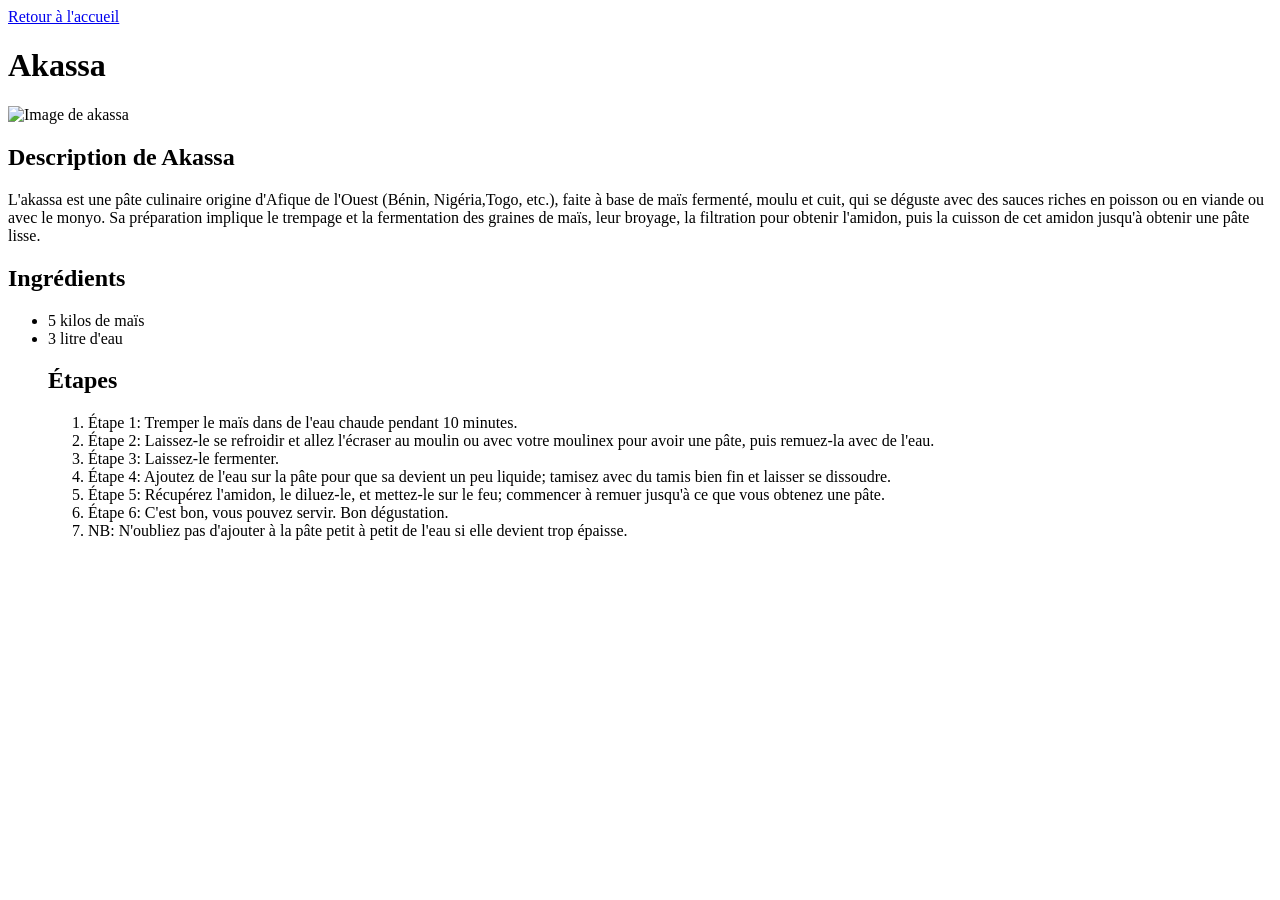
==== recipes/akassa.html @ c1b69b46 "Synchronisation avec GitHub" ====
<!DOCTYPE html>
<html>
    <head>
        <title>Akassa</title>
        <a href="../index.html">Retour à l'accueil</a>
    </head>
    <body>
    <h1>Akassa</h1>
<img src="/home/prosper/Images/akassa.jpg" alt="Image de akassa">
<h2>Description de Akassa</h2>
<p>L'akassa est une pâte culinaire origine d'Afique de l'Ouest (Bénin, Nigéria,Togo, etc.), faite à base de maïs fermenté, moulu et cuit, qui se déguste avec des sauces riches en poisson ou en viande ou avec le monyo. Sa préparation implique le trempage et la fermentation des graines de maïs, leur broyage, la filtration pour obtenir l'amidon, puis la cuisson de cet amidon jusqu'à obtenir une pâte lisse. </p>
<h2>Ingrédients</h2>
<ul>
    <li>5 kilos de maïs</li>
    <li>3 litre d'eau</li>
    <!--Tomates frais, piment vert, oignons, ails, gingembre, l'huile tournesol, poisson tilapia-->
    <h2>Étapes</h2>
    <ol>
        <li>Étape 1: Tremper le maïs dans de l'eau chaude pendant 10 minutes.</li>
        <li>Étape 2: Laissez-le se refroidir et allez l'écraser au moulin ou avec votre moulinex pour avoir une pâte, puis remuez-la avec de l'eau.</li>
        <li>Étape 3: Laissez-le fermenter.</li>
        <li>Étape 4: Ajoutez de l'eau sur la pâte pour que sa devient un peu liquide; tamisez avec du tamis bien fin et laisser se dissoudre.</li>
        <li>Étape 5: Récupérez l'amidon, le diluez-le, et mettez-le  sur le feu; commencer à remuer jusqu'à ce que vous obtenez une pâte.</li>
        <li>Étape 6: C'est bon, vous pouvez servir. Bon dégustation.</li>
        <li>NB: N'oubliez pas d'ajouter à la pâte petit à petit de l'eau si elle devient trop épaisse.</li>
    </ol>
</ul>
    </body>

</html>
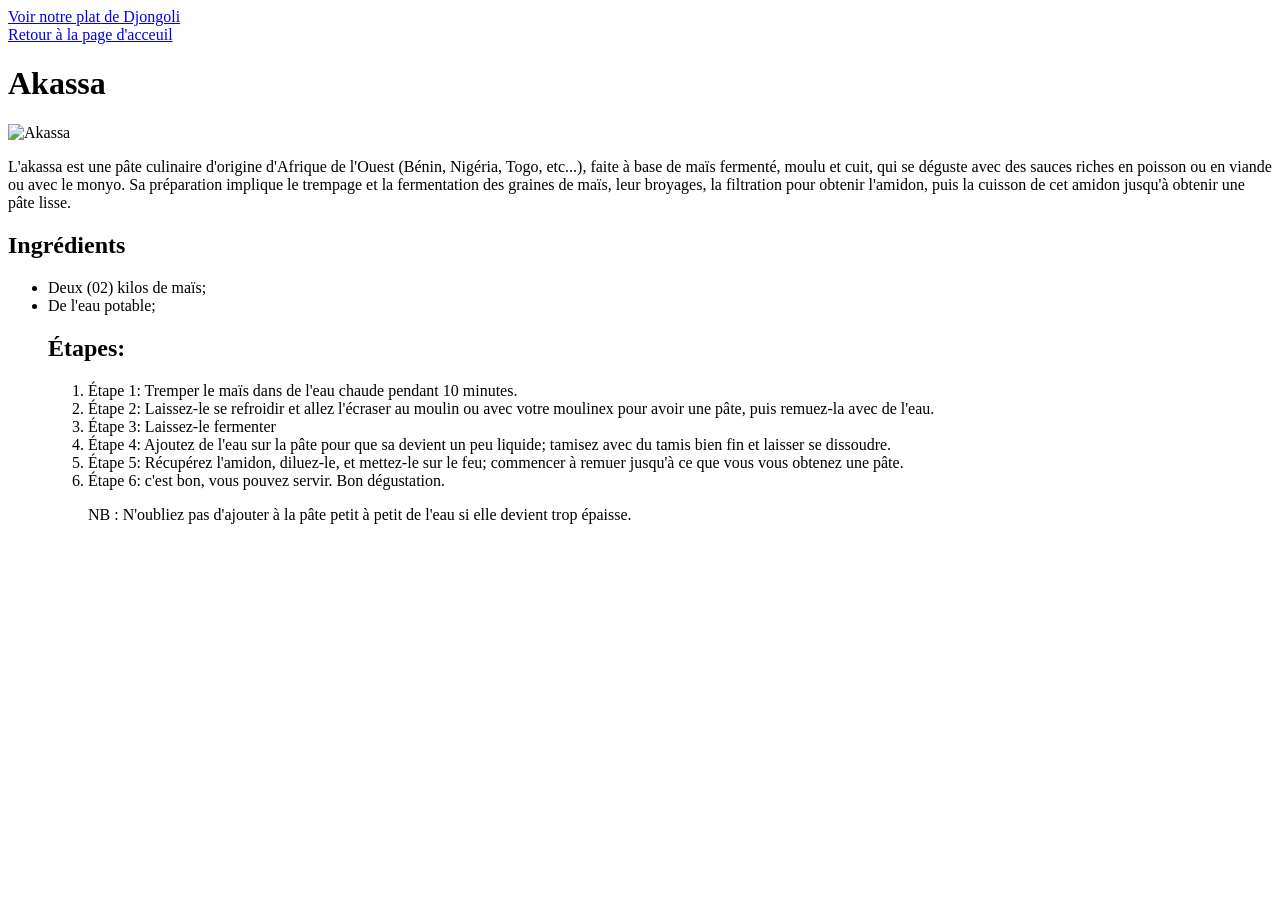
==== commit 4425b88f: "Ajout de fichiers" ====
--- a/recipes/akassa.html
+++ b/recipes/akassa.html
@@ -1,30 +1,33 @@
 <!DOCTYPE html>
-<html>
+<html lang="fr">
     <head>
-        <title>Akassa</title>
-        <a href="../index.html">Retour à l'accueil</a>
+        <meta charset="UTF-8">
+<meta name="viewport" content="width=device-width, initial-scale=1.0">
+<title>Akassa</title>
+<link rel="stylesheet" href="style.css">
     </head>
     <body>
-    <h1>Akassa</h1>
-<img src="/home/prosper/Images/akassa.jpg" alt="Image de akassa">
-<h2>Description de Akassa</h2>
-<p>L'akassa est une pâte culinaire origine d'Afique de l'Ouest (Bénin, Nigéria,Togo, etc.), faite à base de maïs fermenté, moulu et cuit, qui se déguste avec des sauces riches en poisson ou en viande ou avec le monyo. Sa préparation implique le trempage et la fermentation des graines de maïs, leur broyage, la filtration pour obtenir l'amidon, puis la cuisson de cet amidon jusqu'à obtenir une pâte lisse. </p>
-<h2>Ingrédients</h2>
-<ul>
-    <li>5 kilos de maïs</li>
-    <li>3 litre d'eau</li>
-    <!--Tomates frais, piment vert, oignons, ails, gingembre, l'huile tournesol, poisson tilapia-->
-    <h2>Étapes</h2>
-    <ol>
-        <li>Étape 1: Tremper le maïs dans de l'eau chaude pendant 10 minutes.</li>
-        <li>Étape 2: Laissez-le se refroidir et allez l'écraser au moulin ou avec votre moulinex pour avoir une pâte, puis remuez-la avec de l'eau.</li>
-        <li>Étape 3: Laissez-le fermenter.</li>
-        <li>Étape 4: Ajoutez de l'eau sur la pâte pour que sa devient un peu liquide; tamisez avec du tamis bien fin et laisser se dissoudre.</li>
-        <li>Étape 5: Récupérez l'amidon, le diluez-le, et mettez-le  sur le feu; commencer à remuer jusqu'à ce que vous obtenez une pâte.</li>
-        <li>Étape 6: C'est bon, vous pouvez servir. Bon dégustation.</li>
-        <li>NB: N'oubliez pas d'ajouter à la pâte petit à petit de l'eau si elle devient trop épaisse.</li>
-    </ol>
-</ul>
+        <header>
+            <a href="Djongoli.html">Voir notre plat de Djongoli<br></a>
+            <a href="../index.html">Retour à la page d'acceuil</a>
+            <h1>Akassa</h1>
+            <img src="/home/prosper/Images/akassa.jpg" alt="Akassa">
+            <p>L'akassa est une pâte culinaire d'origine d'Afrique de l'Ouest (Bénin, Nigéria, Togo, etc...), faite à base de maïs fermenté, moulu et cuit, qui se déguste avec des sauces riches en poisson ou en viande ou avec le monyo. Sa préparation implique le trempage et la fermentation des graines de maïs, leur broyages, la filtration pour obtenir l'amidon, puis la cuisson de cet amidon jusqu'à obtenir une pâte lisse.</p>
+            <h2>Ingrédients</h2>
+            <ul>
+            <li>Deux (02) kilos de maïs;</li>
+            <li>De l'eau potable;</li>
+            <h2>Étapes:</h2>
+            <ol>
+                <li>Étape 1: Tremper le maïs dans de l'eau chaude pendant 10 minutes.</li>
+                <li>Étape 2: Laissez-le se refroidir et allez l'écraser au moulin ou avec votre moulinex pour avoir une pâte, puis remuez-la avec de l'eau.</li>
+                <li>Étape 3: Laissez-le fermenter</li>
+                <li>Étape 4: Ajoutez de l'eau sur la pâte pour que sa devient un peu liquide; tamisez avec du tamis bien fin et laisser se dissoudre.</li>
+                <li>Étape 5: Récupérez l'amidon, diluez-le, et mettez-le sur le feu; commencer à remuer jusqu'à ce que vous vous obtenez une pâte.</li>
+                <li>Étape 6: c'est bon, vous pouvez servir. Bon dégustation.</li>
+                <p>NB : N'oubliez pas d'ajouter à la pâte petit à petit de l'eau si elle devient trop épaisse.</p>
+            </ol>
+            </ul>
+        </header>
     </body>
-
 </html>
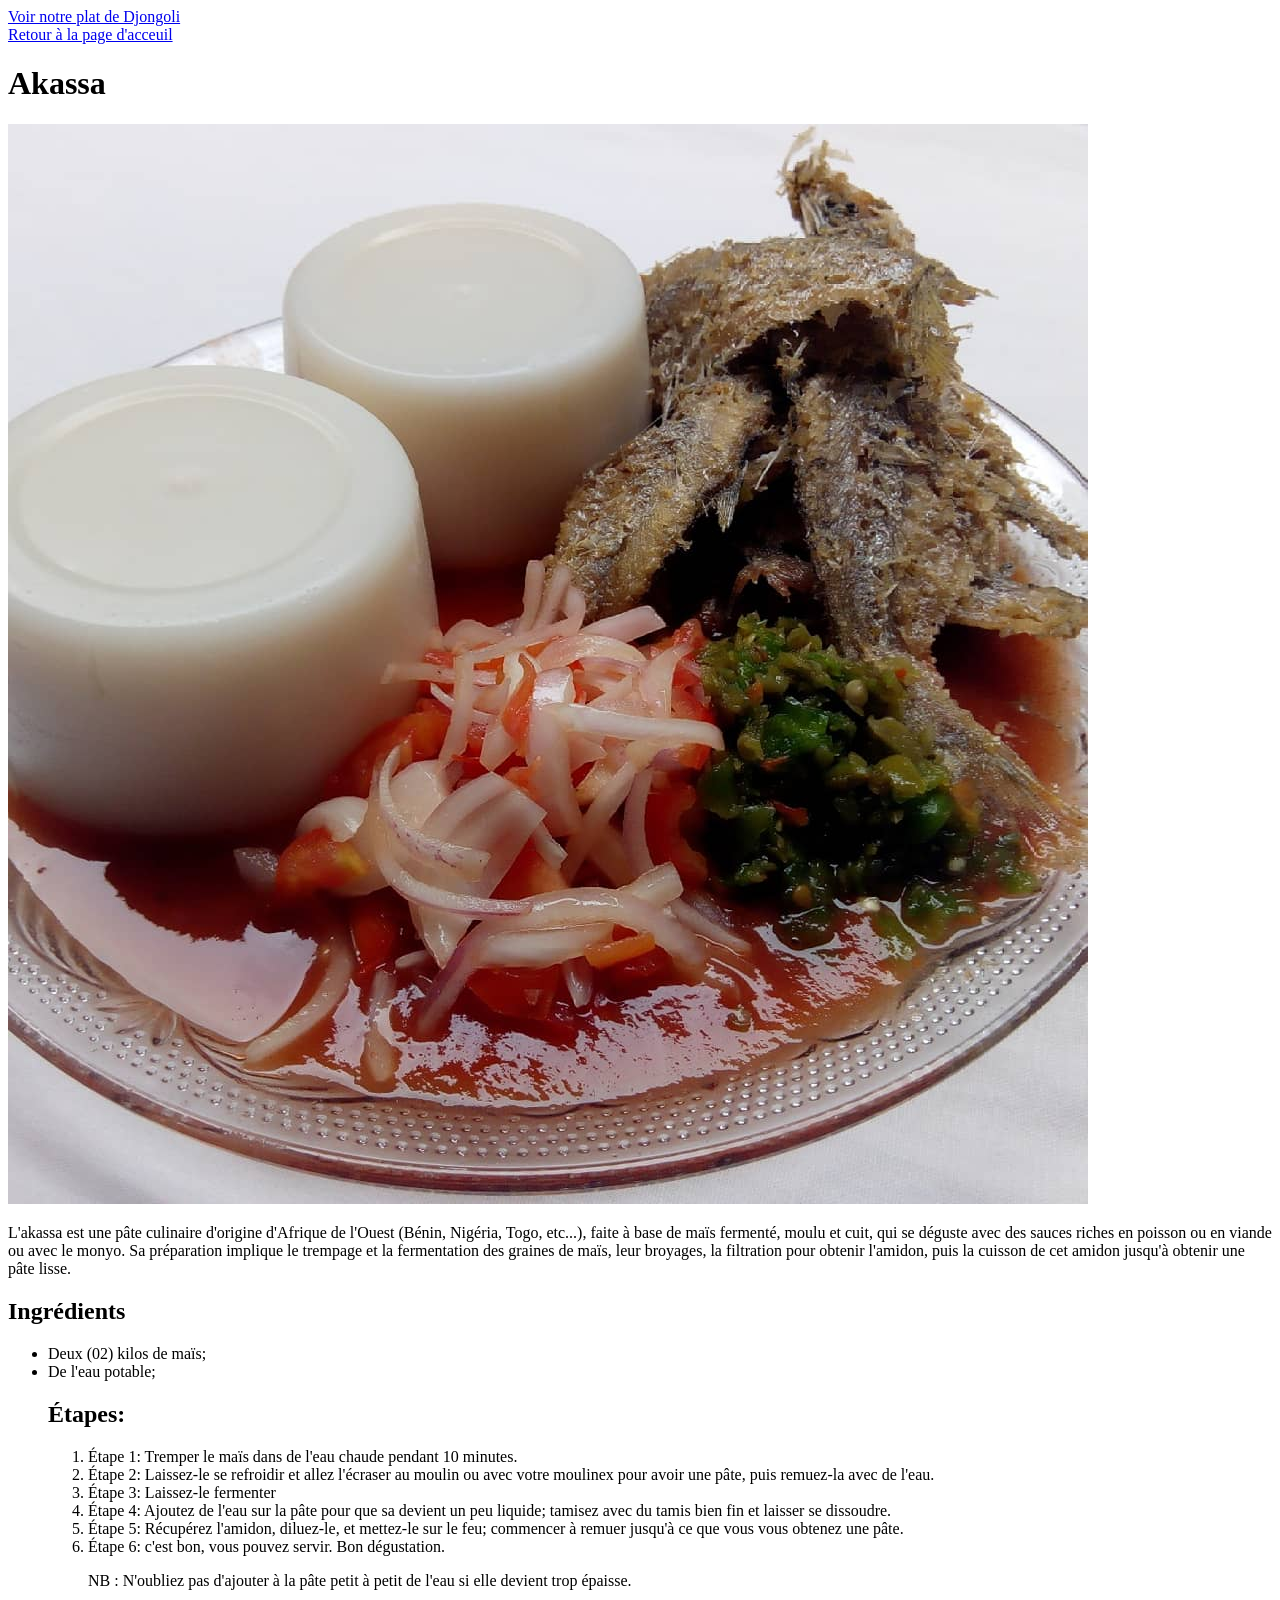
==== commit 84569901: "Ajout des images akassa, djongoli, ignamepilee" ====
--- a/recipes/akassa.html
+++ b/recipes/akassa.html
@@ -11,7 +11,7 @@
             <a href="Djongoli.html">Voir notre plat de Djongoli<br></a>
             <a href="../index.html">Retour à la page d'acceuil</a>
             <h1>Akassa</h1>
-            <img src="/home/prosper/Images/akassa.jpg" alt="Akassa">
+            <img src="images/akassa.jpg" alt="Akassa">
             <p>L'akassa est une pâte culinaire d'origine d'Afrique de l'Ouest (Bénin, Nigéria, Togo, etc...), faite à base de maïs fermenté, moulu et cuit, qui se déguste avec des sauces riches en poisson ou en viande ou avec le monyo. Sa préparation implique le trempage et la fermentation des graines de maïs, leur broyages, la filtration pour obtenir l'amidon, puis la cuisson de cet amidon jusqu'à obtenir une pâte lisse.</p>
             <h2>Ingrédients</h2>
             <ul>
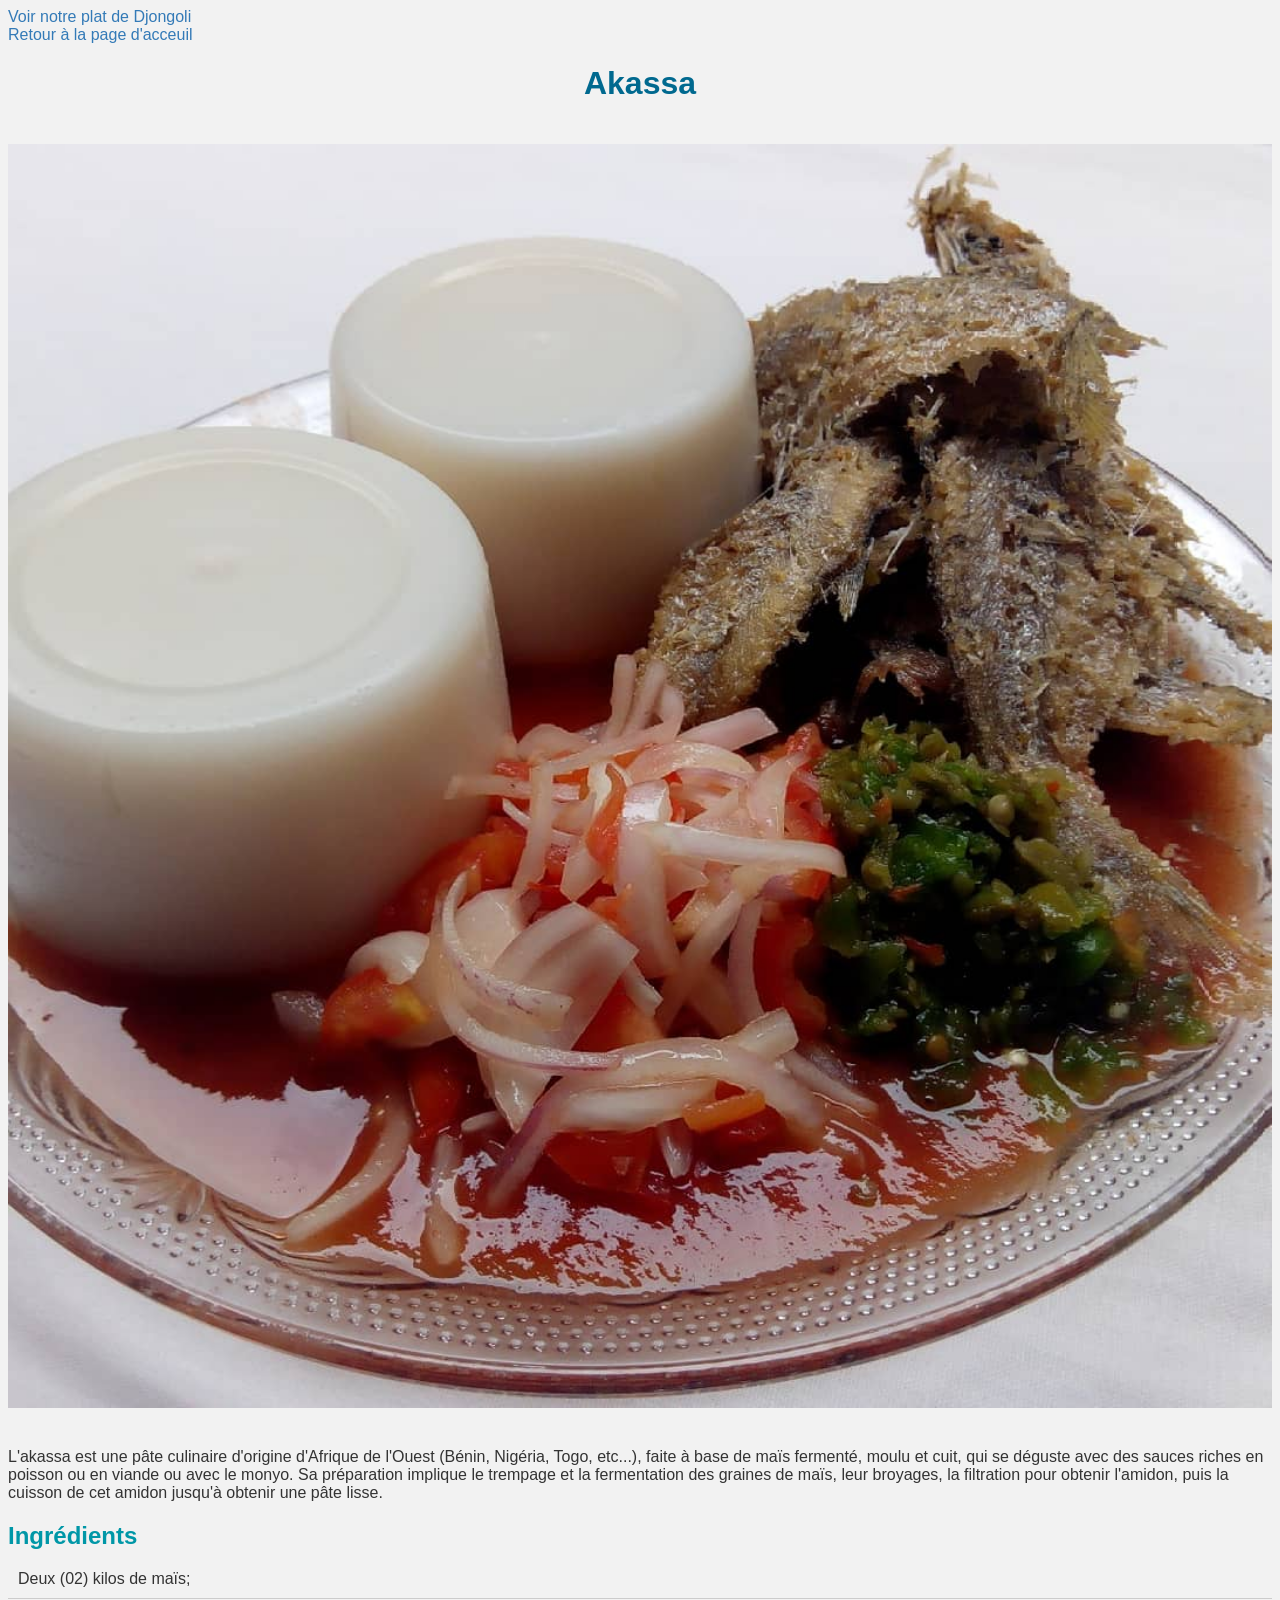
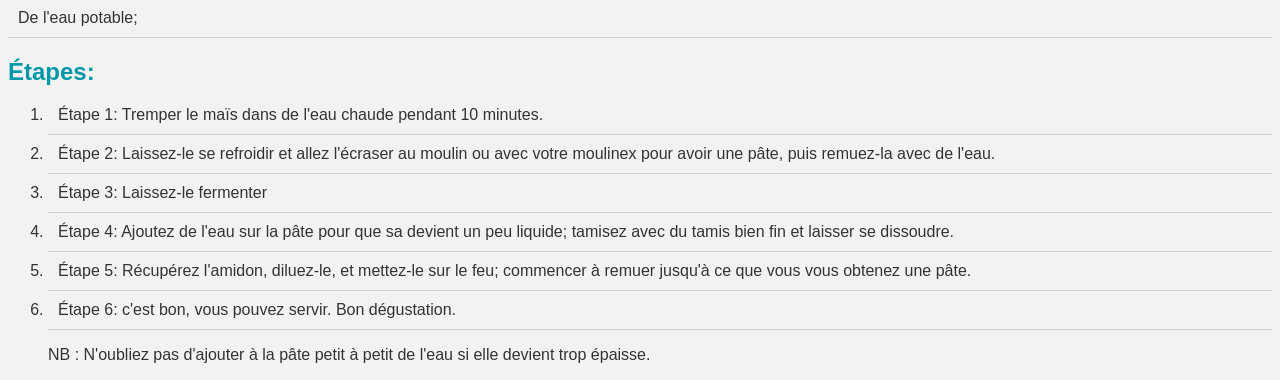
==== commit f9f9befc: "Ajout du CSS et mise à jour du README.md" ====
--- a/recipes/akassa.html
+++ b/recipes/akassa.html
@@ -4,10 +4,9 @@
         <meta charset="UTF-8">
 <meta name="viewport" content="width=device-width, initial-scale=1.0">
 <title>Akassa</title>
-<link rel="stylesheet" href="style.css">
+<link rel="stylesheet" href="styles.css">
     </head>
     <body>
-        <header>
             <a href="Djongoli.html">Voir notre plat de Djongoli<br></a>
             <a href="../index.html">Retour à la page d'acceuil</a>
             <h1>Akassa</h1>
@@ -28,6 +27,5 @@
                 <p>NB : N'oubliez pas d'ajouter à la pâte petit à petit de l'eau si elle devient trop épaisse.</p>
             </ol>
             </ul>
-        </header>
     </body>
 </html>
--- a/recipes/styles.css
+++ b/recipes/styles.css
@@ -0,0 +1,44 @@
+body {
+font-family: Arial, sans-serif;
+background-color: #f2f2f2;
+color: #333;
+}
+
+h1 {
+    color: #00698f;
+    text-align: center;
+}
+h2 {
+    color: #0097a7;
+    margin-bottom: 10px;
+}
+
+ul {
+list-style: none;
+padding: 0;
+margin: 0;
+}
+
+li{
+    padding: 10px;
+    border-bottom: 1px solid #ccc;
+}
+
+li:last-child {
+    border-bottom: none;
+}
+
+img {
+    width: 100%;
+    height: auto;
+    margin: 20px 0;
+}
+
+a {
+color: #337ab7;
+text-decoration: none;
+}
+
+a:hover {
+    color: #23527c;
+}
